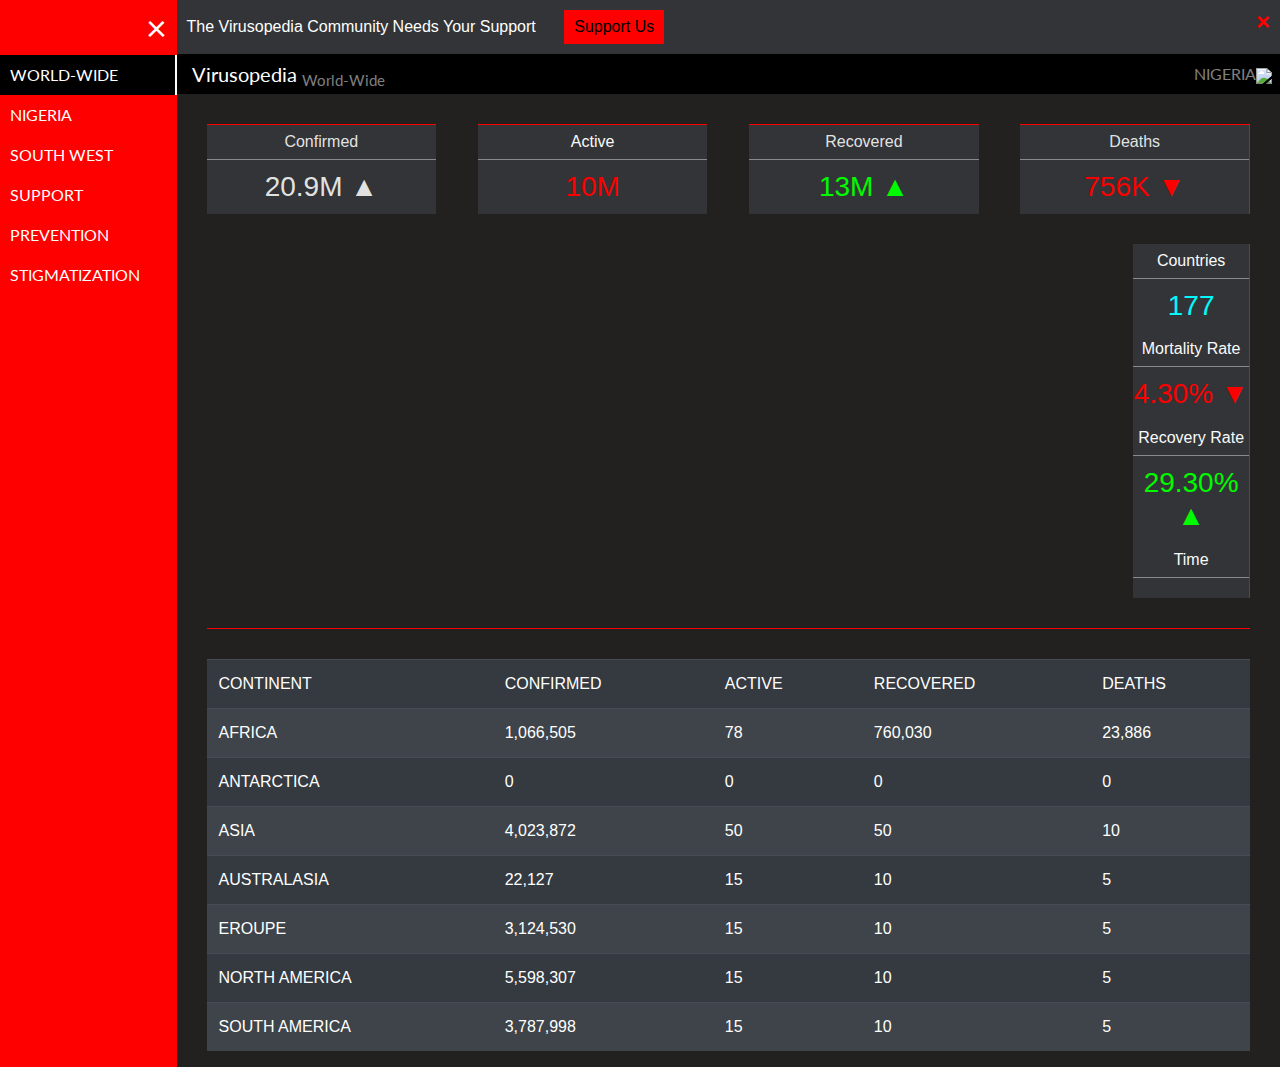
==== index.html @ 81298be6 "first commit" ====
<!DOCTYPE html>
<html lang="en" dir="ltr">
    <head>
        <meta charset="UTF-8">
        <meta http-equiv="X-UA-Compatible" content="IE=edge,chrome=1">
        <title>Virusopedia | World-Wide</title>
        <meta name="viewport" content="width=device-width, initial-scale=1.0, shrink-tofit=no">
        <meta name="keywords" content="virusopedia,virus,dictionary,library,virology,data Visualization">
        <meta name="description" content="COVID-19 Data Visualization">
        <meta name="author" content="X-Emmet">
        <!--Main CSS-->
        <link rel="stylesheet" href="css/Indexstyle.css">
        <!-- Font Family -->
        <link href="https://fonts.googleapis.com/css2?family=Lato:wght@300&display=swap" rel="stylesheet">
        <!-- Bootstrap CSS -->
        <link rel="stylesheet" href="https://stackpath.bootstrapcdn.com/bootstrap/4.5.2/css/bootstrap.min.css" integrity="sha384-JcKb8q3iqJ61gNV9KGb8thSsNjpSL0n8PARn9HuZOnIxN0hoP+VmmDGMN5t9UJ0Z" crossorigin="anonymous">
        <!--Load the AJAX API-->
        <script type="text/javascript" src="https://www.gstatic.com/charts/loader.js"></script>
        <script src="https://www.google.com/jsapi"></script>
    </head>
    <body>
        <div class="main d-flex justify-content-center">
            <div class="first flex-column" id="first">
                <nav class="navbar flex-column v-nav">
                    <div class="show"> 
                        <ul class="navbar-nav mr-auto" id="myTab"> 
                            <li class="nav-item closebtn" onclick="closeNav()">    
                                <a class="nav-link cross" data-toggle="tab" href="javascript:void(0)">&times;</a>  
                            </li>  
                            <li class="nav-item">    
                                <a class="nav-link active side-link" href="index.html">WORLD-WIDE</a>  
                            </li>  
                            <li class="nav-item dropdown">    
                                <a class="nav-link side-link " href="nigeria.html">NIGERIA<span class="caret"></span></a>
                            </li> 
                            <li class="nav-item">    
                                <a class="nav-link side-link" href="southwest.html">SOUTH WEST</a>  
                            </li> 
                            <li class="nav-item">    
                                <a class="nav-link side-link" href="support.html"> SUPPORT</a>  
                            </li> 
                            <li class="nav-item">    
                                <a class="nav-link side-link" href="prevention.html">PREVENTION</a>  
                            </li> 
                            <li class="nav-item">    
                                <a class="nav-link side-link" href="stigmatization.html">STIGMATIZATION</a> 
                            </li> 
                        </ul>
                    </div>
                </nav>
            </div>
            <div class="second" id="second">
                <!-- Toast -->
                <div class="toaster" id="toast" data-autohide="false">
                    The Virusopedia Community Needs Your Support <a href="support.html"><button class="ml-4 support">Support Us</button></a> 
                    <button type="button" class="close" >&times;</button>
                </div>
                <!--Navigation-->
                <nav class="navbar sticky-top navbar-dark navbar-expand-lg" id="nav">
                    <a class="navbar-brand" href="#"><p class="logo">Virusopedia <sub class="navbar-text">World-Wide</sub></p></a>
                    <button class="navbar-toggler" onclick="openNav()" type="button" id="togbut">
                        <span class="navbar-toggler-icon"></span>
                    </button>
                    <div class="collapse navbar-collapse nigeria"> 
                        <ul class="navbar-nav ml-auto" id="myTab"> 
                            <li class="nav-item dropdown">    
                                <a class="nav-link" href="#" id="dropdown" role="button" data-toggle="dropdown" aria-haspopup="true" aria-expanded="false">NIGERIA<img style="-webkit-user-select: none;margin: auto; padding: 0; height: 25px;width: auto;" src="https://emojipedia-us.s3.dualstack.us-west-1.amazonaws.com/thumbs/160/openmoji/252/flag-nigeria_1f1f3-1f1ec.png"><span class="caret"></span></a>
                            </li> 
                        </ul>
                    </div>
                </nav>
                <div class="container-fluid third">
                    <div class="d-flex flex-wrap justify-content-between container-fluid div1">
                        <div class="confirmed ">
                            <p style="color:rgb(250, 250, 250, 0.9);">Confirmed</p>
                            <hr>
                            <h3 style="color:rgb(250, 250, 250, 0.9);">20.9M &#9650;</h1>
                        </div>
                        <div class="activ ">
                            <p style="color:rgb(250, 250, 250);">Active</p>
                            <hr>
                            <h3 style="color: rgb(250, 0, 0);">10M</h1>
                        </div>
                        <div class="discharged ">
                            <p style="color:rgb(250, 250, 250, 0.9);">Recovered</p>
                            <hr>
                            <h3 style="color:rgb(0, 250, 0);">13M &#9650;</h1>
                        </div>
                        <div class="deaths ">
                            <p style="color:rgb(250, 250, 250, 0.9);">Deaths</p>
                            <hr>
                            <h3 style="color:rgb(250, 0, 0);">756K &#9660;</h1>
                        </div>
                    </div>
                    <div class="container-fluid d-flex flex-row justify-content-between div2">
                        <!--Google Maps Api-->
                        <div class="container" id="googleMap"></div>
                        <div class="sub d-flex flex-column justify-content-between">
                            <div class="countries" >
                                <p style="color:rgb(250, 250, 250);">Countries</p>
                                <hr>
                                <h3 style="color:rgb(0, 250, 250);">177</h3>
                            </div>
                            <div class="mortality">
                                <p style="color:rgb(250, 250, 250);">Mortality Rate</p>
                                <hr>
                                <h3 style="color:rgb(250, 0, 0);">4.30% &#9660;</h3>
                            </div>
                            <div class="recovery">
                                <p style="color:rgb(250, 250, 250);">Recovery Rate</p>
                                <hr>
                                <h3 style="color:rgb(0, 250, 0);">29.30% &#9650;</h3>
                            </div>
                            <div class="time">
                                <p style="color:rgb(250, 250, 250);">Time</p>
                                <hr>
                                <h3 style="color:rgb(250, 250, 250);" id="time"></h3>
                            </div>
                        </div>
                    </div>  
                    <div class="div3"> 
                        <!--Div that will hold the pie chart-->
                        <div class="container-fluid"  id="pie_div"></div>

                        <!--Div that will hold the Bar chart-->
                        <div class="container-fluid"  id="barchart"></div>
                        
                        <!-- Div that will hold the Graph -->
                        <div class="container-fluid" id="graph_div" ></div>
                    </div>
                    <table class="table table-striped table-hover table-dark table-responsive-sm">
                        <thead>
                            <tr>
                                <td>CONTINENT</td>
                                <td>CONFIRMED</td>
                                <td>ACTIVE</td>
                                <td>RECOVERED</td>
                                <td>DEATHS</td>
                            </tr>
                        </thead>
                        <tbody>
                            <tr>
                                <td>AFRICA</td>
                                <td>1,066,505</td>
                                <td>78</td>
                                <td>760,030</td>
                                <td>23,886</td>
                            </tr>
                            <tr>
                                <td>ANTARCTICA</td>
                                <td>0</td>
                                <td>0</td>
                                <td>0</td>
                                <td>0</td>
                            </tr>
                            <tr>
                                <td>ASIA</td>
                                <td>4,023,872</td>
                                <td>50</td>
                                <td>50</td>
                                <td>10</td>
                            </tr>
                            <tr>
                                <td>AUSTRALASIA</td>
                                <td>22,127</td>
                                <td>15</td>
                                <td>10</td>
                                <td>5</td>
                            </tr>
                            <tr>
                                <td>EROUPE</td>
                                <td>3,124,530</td>
                                <td>15</td>
                                <td>10</td>
                                <td>5</td>
                            </tr>
                            <tr>
                                <td>NORTH AMERICA</td>
                                <td>5,598,307</td>
                                <td>15</td>
                                <td>10</td>
                                <td>5</td>
                            </tr>
                            <tr>
                                <td>SOUTH AMERICA</td>
                                <td>3,787,998</td>
                                <td>15</td>
                                <td>10</td>
                                <td>5</td>
                            </tr>
                        </tbody>
                    </table>
                    
                </div>
            </div>
        </div>    
        <!--================================================ MAIN JS & PLUGINS ===========================================================-->
        <!-- Main JS -->
        <script type="text/javascript" src="js/Indexscript.js"></script>
        <script src="https://code.jquery.com/jquery-3.5.1.slim.min.js" integrity="sha384-DfXdz2htPH0lsSSs5nCTpuj/zy4C+OGpamoFVy38MVBnE+IbbVYUew+OrCXaRkfj" crossorigin="anonymous"></script>
        <script src="https://cdn.jsdelivr.net/npm/popper.js@1.16.1/dist/umd/popper.min.js" integrity="sha384-9/reFTGAW83EW2RDu2S0VKaIzap3H66lZH81PoYlFhbGU+6BZp6G7niu735Sk7lN" crossorigin="anonymous"></script>
        <!-- WORLD MAP -->
        <script src="plugins/wdmap.js"></script>
        <!-- API PLUGIN J -->
        <script src="plugins/apipluginjs.js"></script>
        <!-- Bootstrap Js -->
        <script src="https://stackpath.bootstrapcdn.com/bootstrap/4.5.2/js/bootstrap.min.js" integrity="sha384-B4gt1jrGC7Jh4AgTPSdUtOBvfO8shuf57BaghqFfPlYxofvL8/KUEfYiJOMMV+rV" crossorigin="anonymous"></script>
        <!-- Toast Script -->
        <script>
            $(document).ready(function(){
              $('.toast').toast('show');
            });
            $(".close").click(function(){
              $(".toaster").hide();
            });
            </script>
        <!-- <script>
            var encoded = "&#10071; Beware! Dear User, this website was developed by X-Emmet as an experimental work only! All information contained in this site may not be true. Viewer's discretion is adviced. X-Emmet will not be held responsible for any misleading information.";
            var decoded = $("<div/>",{'class': 'newalert'}).html(encoded).text();
            alert(decoded);
        </script> -->
    </body>
</html>
---- css/Indexstyle.css ----
*{
    outline: none !important;
}
body{
    background-color: #232020 !important;
}
/*=====Font-Family=====*/
.first{
    background-color: red;
    width: 16%;
    overflow-x: hidden;
    overflow-y: hidden !important;
    z-index: 1021;
    transition: 0.5s;
}
.v-nav{
    background-color: red !important;
    padding: 0 !important;
    font-family: 'Lato', sans-serif !important;
}
.cross{
    padding: 0 !important;
    padding-right: 10px !important;
    height: 55px;
    color: white;
}
.cross:hover{
    color: white;
}
.closebtn {
    font-size: 36px;
    text-align: end;
}
.show{
    width: 100%;
    background-color: red;
}
.active{
    background-color: black;
    border-right: 2px solid white;
}
.side-link{
    color: white;
    padding-left: 10px !important;
    padding-right: 10px !important;
}
.side-link:hover{
    color: white;
    background-color: #323437;
}
.side-link:active{
    background-color: black;
}
.second{
    width: 100%;
}
.toaster{
    color: white;
    background-color: #323437;
    align-items: center;
    margin-bottom: 0 !important;
    padding: 10px 10px 10px 10px;
    width: 100% !important;
    overflow: auto;
}
.support{
    padding: 5px 10px;
    background-color: red;
    border: none;
}
.close{
    float: right;
    color: red !important;
    opacity: 1 !important;
    text-shadow: none !important;
}
.third{
    padding-left: 30px !important;
    padding-right: 30px !important;
}
#nav{
    background-color: black !important;
    padding: 0 !important;
    font-family: 'Lato', sans-serif !important;
}
.navbar-brand{
    margin-left: 15px !important;
}
button.navbar-toggler{
    border-color: transparent !important;
}
.div1{
    text-align: center;
    height: auto;
    padding: 0 0 ;
    padding-left: 0 !important;
    padding-right: 0 !important;
    margin: 30px 0;
}
.divcon{
    color: white;
    text-indent: 30px;
    background-color: rgba(0, 0, 0, 0.5);
    height: auto;
    padding-top: 30px;
    padding-bottom: 30px;
    margin: 30px 0;
    border-top: 1px solid red;
    border-bottom: 1px solid red;
}
.confirmed, .activ, .discharged, .deaths{
    border-top: 1px solid red;
    width: 22%;
    background-color: #323437;
}
.deaths{
    border-right: 1px solid red;
}
.confirmed:hover,.activ:hover,.discharged:hover,.deaths:hover, .countries:hover,.mortality:hover, .time:hover, .recovery:hover{
    box-shadow: 1px 1px 5px 1px red;
}
.div1 p{
    word-wrap: break-word;
    padding-top: 5px;
    padding-bottom: 5px;
}
.div1 h3 {
    font-family: sans-serif !important;
    margin-bottom: 0;
    word-wrap: break-word;
    padding-top: 10px;
    padding-bottom: 10px;
}
p,hr{
    margin: 0 !important;
}
hr{
    background-color: rgba(255, 255, 255, 0.5);
}
.div2{
    text-align: center;
    padding: 0 !important;
    display: block;
    margin-bottom: 30px;
}
.sub{
    width: auto;
    height: auto;
}
#googleMap{
    padding: 0 !important;
    margin: 0;
}
.countries, .mortality, .recovery, .time{
    border-right: 1px solid red;
    background-color: #323437;
    width: 100%;
}
.div3{
    border-top: 1px solid red;
    margin: 0 !important;
    margin-bottom: 30px !important;
    padding: 0 !important;
}
.div2 p{
    word-wrap: break-word;
    padding-top: 5px;
    padding-bottom: 5px;
}
.div2 h3 {
    font-family: sans-serif !important;
    margin-bottom: 0;
    word-wrap: break-word;
    padding-top: 10px;
    padding-bottom: 10px;
}
#barchart, #pie_div, #graph_div{
    padding-left: 0 !important;
    padding-right: 0 !important;
}
/*=======================================R.E.S.P.O.N.S.I.V.E.N.E.S.S====================================*/
/* Extra small devices (portrait phones, less than 576px) */ 
/* Small devices (landscape phones, 576px and lower) */
@media only screen and (max-width: 576px) {
    .third{
        padding-left: 20px !important;
        padding-right: 20px !important;
    }
    .div1{
        padding: 0 !important;
        margin-top: 20px;
        margin-bottom: 20px ;
    }
    .div3{
        margin-bottom: 20px !important;
    }
    .navbar-text{
        display:none !important;
    }
    .d-flex.div1{
        display: block !important;
    }
    .confirmed, .activ, .discharged, .deaths{
        width: 100%;
        margin-bottom: 10px;
    }
    .deaths{
        border-right: none;
    }
    .d-flex.div2{
        display: block !important;
        margin-bottom: 20px;
    }
    #googleMap{
        width: 100%;
        height: 300px;
        margin-bottom: 20px;
    }
    .countries, .mortality, .recovery, .time{
        border-top: 1px solid red;
        border-right: none;
        margin-bottom: 10px;
    }
    .time{
        margin-bottom: 0 !important;
    }

} 
/* Medium devices (tablets, 768px and lower) */ 
@media only screen and (max-width: 768px) {
    
}
/* Large devices (desktops, 992px and lower) */
@media only screen and (max-width: 992px) {
    .first{
        height: 100%;
        width:0%;
        position: fixed;
        top: 0;
        left:0;
        overflow-x: hidden;
    }
    .second{
        width: 100%;
    }
    .nigeria{
        display:none !important;
    }
    table{
        overflow-x: scroll;
    }
}
/* Extra large devices (large desktops, 1200px and lower) */
@media only screen and (max-width: 1200px) {

}
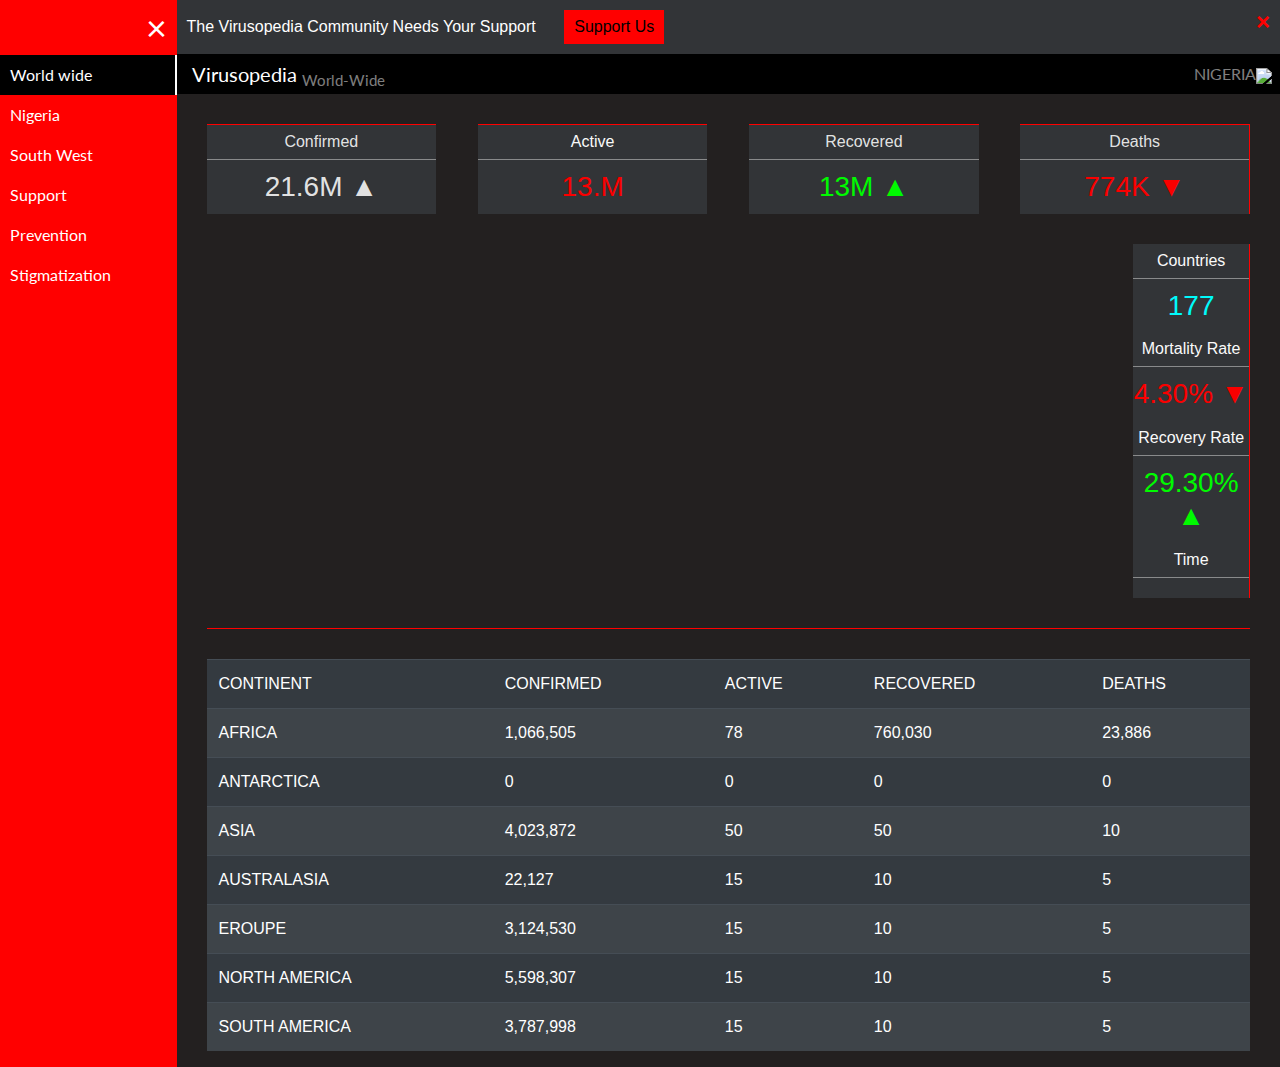
==== commit a5fb2560: "Update index.html" ====
--- a/index.html
+++ b/index.html
@@ -28,28 +28,31 @@
                                 <a class="nav-link cross" data-toggle="tab" href="javascript:void(0)">&times;</a>  
                             </li>  
                             <li class="nav-item">    
-                                <a class="nav-link active side-link" href="index.html">WORLD-WIDE</a>  
+                                <a class="nav-link active side-link" href="index.html">World wide</a>  
                             </li>  
                             <li class="nav-item dropdown">    
-                                <a class="nav-link side-link " href="nigeria.html">NIGERIA<span class="caret"></span></a>
-                            </li> 
-                            <li class="nav-item">    
-                                <a class="nav-link side-link" href="southwest.html">SOUTH WEST</a>  
-                            </li> 
-                            <li class="nav-item">    
-                                <a class="nav-link side-link" href="support.html"> SUPPORT</a>  
-                            </li> 
-                            <li class="nav-item">    
-                                <a class="nav-link side-link" href="prevention.html">PREVENTION</a>  
-                            </li> 
-                            <li class="nav-item">    
-                                <a class="nav-link side-link" href="stigmatization.html">STIGMATIZATION</a> 
+                                <a class="nav-link side-link " href="nigeria.html">Nigeria<span class="caret"></span></a>
+                            </li> 
+                            <li class="nav-item">    
+                                <a class="nav-link side-link" href="southwest.html">South West</a>  
+                            </li> 
+                            <li class="nav-item">    
+                                <a class="nav-link side-link" href="support.html">Support</a>  
+                            </li> 
+                            <li class="nav-item">    
+                                <a class="nav-link side-link" href="prevention.html">Prevention</a>  
+                            </li> 
+                            <li class="nav-item">    
+                                <a class="nav-link side-link" href="stigmatization.html">Stigmatization</a> 
                             </li> 
                         </ul>
                     </div>
                 </nav>
             </div>
             <div class="second" id="second">
+                <div class="progress-container">
+                    <div class="progress-bar" id="myBar"></div>
+                </div>
                 <!-- Toast -->
                 <div class="toaster" id="toast" data-autohide="false">
                     The Virusopedia Community Needs Your Support <a href="support.html"><button class="ml-4 support">Support Us</button></a> 
@@ -58,9 +61,6 @@
                 <!--Navigation-->
                 <nav class="navbar sticky-top navbar-dark navbar-expand-lg" id="nav">
                     <a class="navbar-brand" href="#"><p class="logo">Virusopedia <sub class="navbar-text">World-Wide</sub></p></a>
-                    <button class="navbar-toggler" onclick="openNav()" type="button" id="togbut">
-                        <span class="navbar-toggler-icon"></span>
-                    </button>
                     <div class="collapse navbar-collapse nigeria"> 
                         <ul class="navbar-nav ml-auto" id="myTab"> 
                             <li class="nav-item dropdown">    
@@ -68,18 +68,21 @@
                             </li> 
                         </ul>
                     </div>
+                    <button class="navbar-toggler" onclick="openNav()" type="button" id="togbut">
+                        <span class="navbar-toggler-icon"></span>
+                    </button>
                 </nav>
                 <div class="container-fluid third">
                     <div class="d-flex flex-wrap justify-content-between container-fluid div1">
                         <div class="confirmed ">
                             <p style="color:rgb(250, 250, 250, 0.9);">Confirmed</p>
                             <hr>
-                            <h3 style="color:rgb(250, 250, 250, 0.9);">20.9M &#9650;</h1>
+                            <h3 style="color:rgb(250, 250, 250, 0.9);">21.6M &#9650;</h1>
                         </div>
                         <div class="activ ">
                             <p style="color:rgb(250, 250, 250);">Active</p>
                             <hr>
-                            <h3 style="color: rgb(250, 0, 0);">10M</h1>
+                            <h3 style="color: rgb(250, 0, 0);">13.M</h1>
                         </div>
                         <div class="discharged ">
                             <p style="color:rgb(250, 250, 250, 0.9);">Recovered</p>
@@ -89,7 +92,7 @@
                         <div class="deaths ">
                             <p style="color:rgb(250, 250, 250, 0.9);">Deaths</p>
                             <hr>
-                            <h3 style="color:rgb(250, 0, 0);">756K &#9660;</h1>
+                            <h3 style="color:rgb(250, 0, 0);">774K &#9660;</h1>
                         </div>
                     </div>
                     <div class="container-fluid d-flex flex-row justify-content-between div2">
@@ -220,4 +223,4 @@
             alert(decoded);
         </script> -->
     </body>
-</html>+</html>
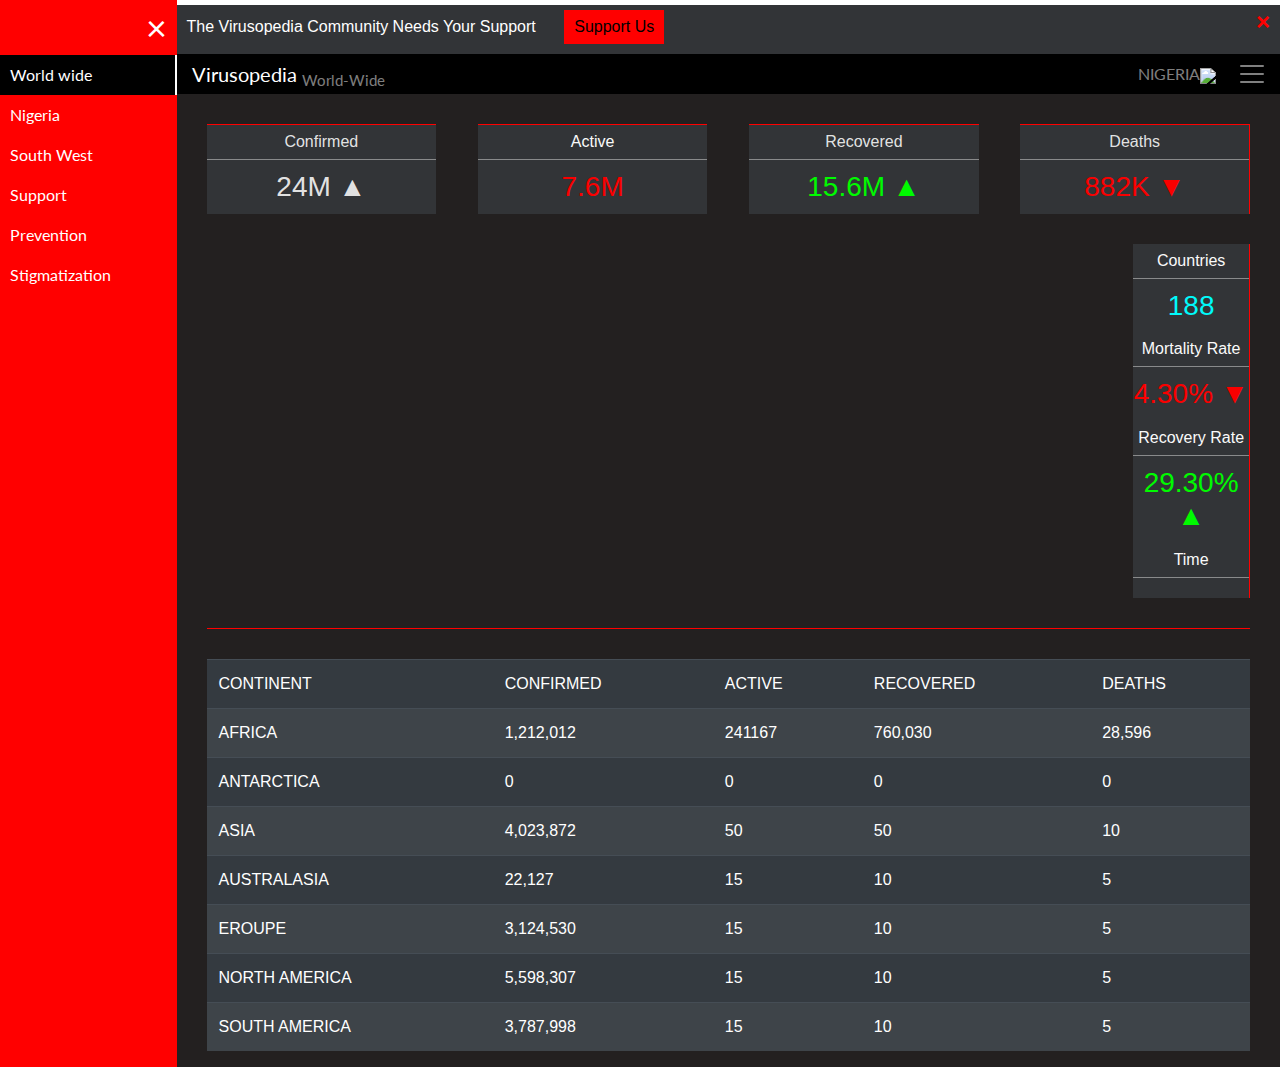
==== commit 7c5c39cb: "Update index.html" ====
--- a/index.html
+++ b/index.html
@@ -20,7 +20,7 @@
     </head>
     <body>
         <div class="main d-flex justify-content-center">
-            <div class="first flex-column" id="first">
+            <div class="first flex-column" id="navbarSupportedContent">
                 <nav class="navbar flex-column v-nav">
                     <div class="show"> 
                         <ul class="navbar-nav mr-auto" id="myTab"> 
@@ -68,7 +68,7 @@
                             </li> 
                         </ul>
                     </div>
-                    <button class="navbar-toggler" onclick="openNav()" type="button" id="togbut">
+                    <button class="navbar-toggler" onclick="openNav()" type="button" id="togbut" data-target="#navbarSupportedContent">
                         <span class="navbar-toggler-icon"></span>
                     </button>
                 </nav>
@@ -77,22 +77,22 @@
                         <div class="confirmed ">
                             <p style="color:rgb(250, 250, 250, 0.9);">Confirmed</p>
                             <hr>
-                            <h3 style="color:rgb(250, 250, 250, 0.9);">21.6M &#9650;</h1>
+                            <h3 style="color:rgb(250, 250, 250, 0.9);">24M &#9650;</h1>
                         </div>
                         <div class="activ ">
                             <p style="color:rgb(250, 250, 250);">Active</p>
                             <hr>
-                            <h3 style="color: rgb(250, 0, 0);">13.M</h1>
+                            <h3 style="color: rgb(250, 0, 0);">7.6M</h1>
                         </div>
                         <div class="discharged ">
                             <p style="color:rgb(250, 250, 250, 0.9);">Recovered</p>
                             <hr>
-                            <h3 style="color:rgb(0, 250, 0);">13M &#9650;</h1>
+                            <h3 style="color:rgb(0, 250, 0);">15.6M &#9650;</h1>
                         </div>
                         <div class="deaths ">
                             <p style="color:rgb(250, 250, 250, 0.9);">Deaths</p>
                             <hr>
-                            <h3 style="color:rgb(250, 0, 0);">774K &#9660;</h1>
+                            <h3 style="color:rgb(250, 0, 0);">882K &#9660;</h1>
                         </div>
                     </div>
                     <div class="container-fluid d-flex flex-row justify-content-between div2">
@@ -102,7 +102,7 @@
                             <div class="countries" >
                                 <p style="color:rgb(250, 250, 250);">Countries</p>
                                 <hr>
-                                <h3 style="color:rgb(0, 250, 250);">177</h3>
+                                <h3 style="color:rgb(0, 250, 250);">188</h3>
                             </div>
                             <div class="mortality">
                                 <p style="color:rgb(250, 250, 250);">Mortality Rate</p>
@@ -144,10 +144,10 @@
                         <tbody>
                             <tr>
                                 <td>AFRICA</td>
-                                <td>1,066,505</td>
-                                <td>78</td>
+                                <td>1,212,012</td>
+                                <td>241167</td>
                                 <td>760,030</td>
-                                <td>23,886</td>
+                                <td>28,596</td>
                             </tr>
                             <tr>
                                 <td>ANTARCTICA</td>
--- a/css/Indexstyle.css
+++ b/css/Indexstyle.css
@@ -3,6 +3,12 @@
 }
 body{
     background-color: #232020 !important;
+}
+body::-webkit-scrollbar{
+    display: none;
+}
+body{
+    -ms-overflow-style: none;
 }
 /*=====Font-Family=====*/
 .first{
@@ -27,13 +33,15 @@
 .cross:hover{
     color: white;
 }
+.cross:visited{
+    background-color: red !important;
+}
 .closebtn {
     font-size: 36px;
     text-align: end;
 }
 .show{
     width: 100%;
-    background-color: red;
 }
 .active{
     background-color: black;
@@ -43,16 +51,31 @@
     color: white;
     padding-left: 10px !important;
     padding-right: 10px !important;
+    transition: all 0.5s ease-in-out;
 }
 .side-link:hover{
     color: white;
     background-color: #323437;
+    padding-left: 20px !important;
 }
 .side-link:active{
     background-color: black;
 }
 .second{
     width: 100%;
+}
+.progress-container{
+    position: fixed;
+    z-index: 1021;
+    top: 0;
+    width: 100%;
+    height: 5px;
+    background: #ffffff;
+}
+.progress-bar {
+    height: 5px;
+    background: red !important;
+    width: 0%;
 }
 .toaster{
     color: white;
@@ -85,6 +108,9 @@
 }
 .navbar-brand{
     margin-left: 15px !important;
+}
+.navbar-toggler{
+    display: block !important;
 }
 button.navbar-toggler{
     border-color: transparent !important;
@@ -107,6 +133,47 @@
     margin: 30px 0;
     border-top: 1px solid red;
     border-bottom: 1px solid red;
+}
+.form-control, .custom-select{
+    color: red !important;
+    background-color: transparent !important;
+}
+option{
+    color: red;
+    background-color: white;
+}
+::placeholder{
+    color: white !important;
+}
+.btn{
+    background-color: red !important;
+}
+.btn:hover{
+    background-color: rgb(180, 0, 0) !important;
+}
+.btd{
+    color: white !important;
+    background-color: red !important;
+}
+.nav-tabs{
+    border-bottom-color: red !important;
+}
+.nav-tabs .nav-link{
+    color: red;
+}
+.nav-tabs .nav-link:hover{
+    border-color: red !important;
+}
+.nav-tabs .nav-link.active{
+    background-color: red !important;
+    color: white !important;
+    border: 1px solid red !important;
+}
+.tab-pane.active{
+    /* background-color: transparent !important; */
+    padding-right: 15px;
+    padding-left: 15px;
+    border-right: none !important;
 }
 .confirmed, .activ, .discharged, .deaths{
     border-top: 1px solid red;
@@ -252,5 +319,4 @@
 }
 /* Extra large devices (large desktops, 1200px and lower) */
 @media only screen and (max-width: 1200px) {
-
-} +} 
